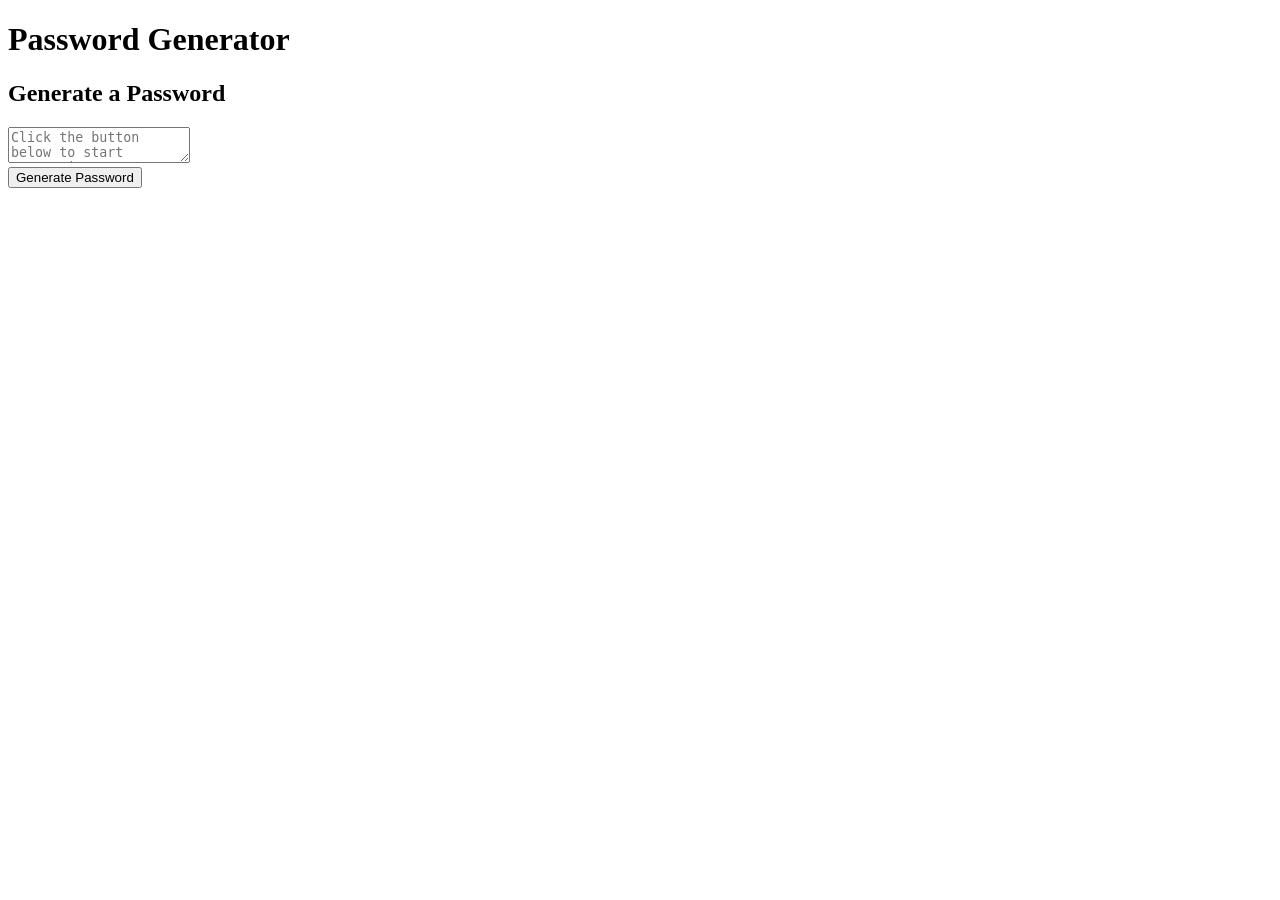
==== index.html @ 400df4e7 "moved my index file to the root folder so that it would deploy correctly" ====
<!DOCTYPE html>
<html lang="en">
  <head>
    <meta charset="UTF-8" />
    <meta name="viewport" content="width=device-width, initial-scale=1.0" />
    <meta http-equiv="X-UA-Compatible" content="ie=edge" />
    <title>Password Generator</title>
    <link rel="stylesheet" href="style.css" />
  </head>
  <body>
    <div class="wrapper">
      <header>
        <h1>Password Generator</h1>
      </header>
      <div class="card">
        <div class="card-header">
          <h2>Generate a Password</h2>
        </div>
        <div class="card-body">
          <textarea
            readonly
            id="password"
            placeholder="Click the button below to start generating a completely unique password!"
            aria-label="Generated Password"
          ></textarea>
        </div>
        <div class="card-footer">
          <button id="generate" class="btn">Generate Password</button>
        </div>
      </div>
    </div>
    <script src="script.js"></script>
  </body>
</html>
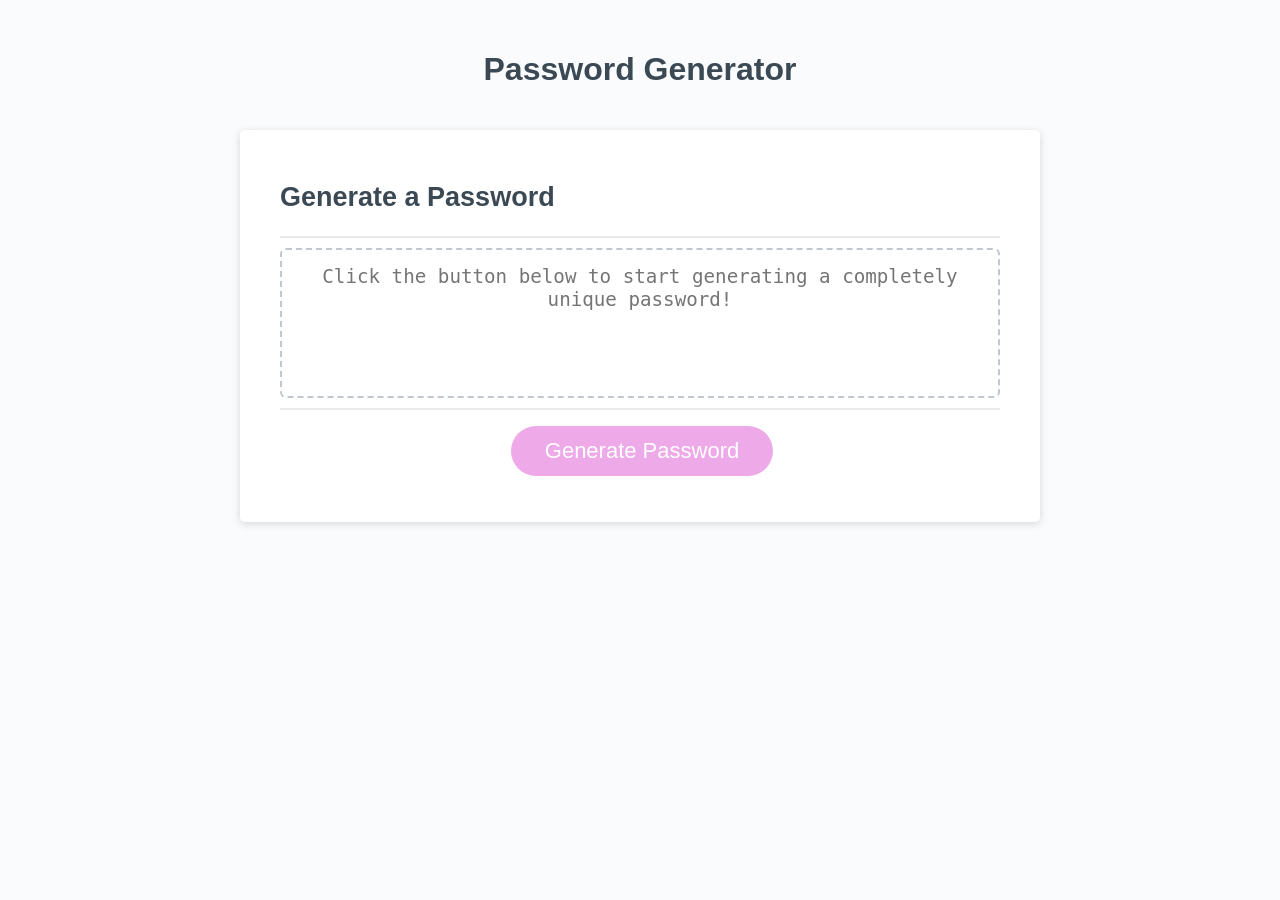
==== commit bc4acd6f: "moving files to root" ====
--- a/style.css
+++ b/style.css
@@ -0,0 +1,137 @@
+*,
+*::before,
+*::after {
+  box-sizing: border-box;
+}
+
+html,
+body,
+.wrapper {
+  height: 100%;
+  margin: 0;
+  padding: 0;
+}
+
+body {
+  font-family: sans-serif;
+  background-color: #f9fbfd;
+}
+
+.wrapper {
+  padding-top: 30px;
+  padding-left: 20px;
+  padding-right: 20px;
+}
+
+header {
+  text-align: center;
+  padding: 20px;
+  padding-top: 0px;
+  color: hsl(206, 17%, 28%);
+}
+
+.card {
+  background-color: hsl(0, 0%, 100%);
+  border-radius: 5px;
+  border-width: 1px;
+  box-shadow: rgba(0, 0, 0, 0.15) 0px 2px 8px 0px;
+  color: hsl(206, 17%, 28%);
+  font-size: 18px;
+  margin: 0 auto;
+  max-width: 800px;
+  padding: 30px 40px;
+}
+
+.card-header::after {
+  content: " ";
+  display: block;
+  width: 100%;
+  background: #e7e9eb;
+  height: 2px;
+}
+
+.card-body {
+  min-height: 100px;
+}
+
+.card-footer {
+  text-align: center;
+}
+
+.card-footer::before {
+  content: " ";
+  display: block;
+  width: 100%;
+  background: #e7e9eb;
+  height: 2px;
+}
+
+.card-footer::after {
+  content: " ";
+  display: block;
+  clear: both;
+}
+
+.btn {
+  border: none;
+  background-color: hsl(305, 66%, 80%);
+  border-radius: 25px;
+  box-shadow: rgba(0, 0, 0, 0.1) 0px 1px 6px 0px rgba(0, 0, 0, 0.2) 0px 1px 1px
+    0px;
+  color: hsl(0, 0%, 100%);
+  display: inline-block;
+  font-size: 22px;
+  line-height: 22px;
+  margin: 16px 16px 16px 20px;
+  padding: 14px 34px;
+  text-align: center;
+  cursor: pointer;
+}
+
+button[disabled] {
+  cursor: default;
+  background: #c0c7cf;
+}
+
+.float-right {
+  float: right;
+}
+
+#password {
+  -webkit-appearance: none;
+  -moz-appearance: none;
+  appearance: none;
+  border: none;
+  display: block;
+  width: 100%;
+  padding-top: 15px;
+  padding-left: 15px;
+  padding-right: 15px;
+  padding-bottom: 85px;
+  font-size: 1.2rem;
+  text-align: center;
+  margin-top: 10px;
+  margin-bottom: 10px;
+  border: 2px dashed #c0c7cf;
+  border-radius: 6px;
+  resize: none;
+  overflow: hidden;
+}
+
+@media (max-width: 690px) {
+  .btn {
+    font-size: 1rem;
+    margin: 16px 0px 0px 0px;
+    padding: 10px 15px;
+  }
+
+  #password {
+    font-size: 1rem;
+  }
+}
+
+@media (max-width: 500px) {
+  .btn {
+    font-size: 0.8rem;
+  }
+}
